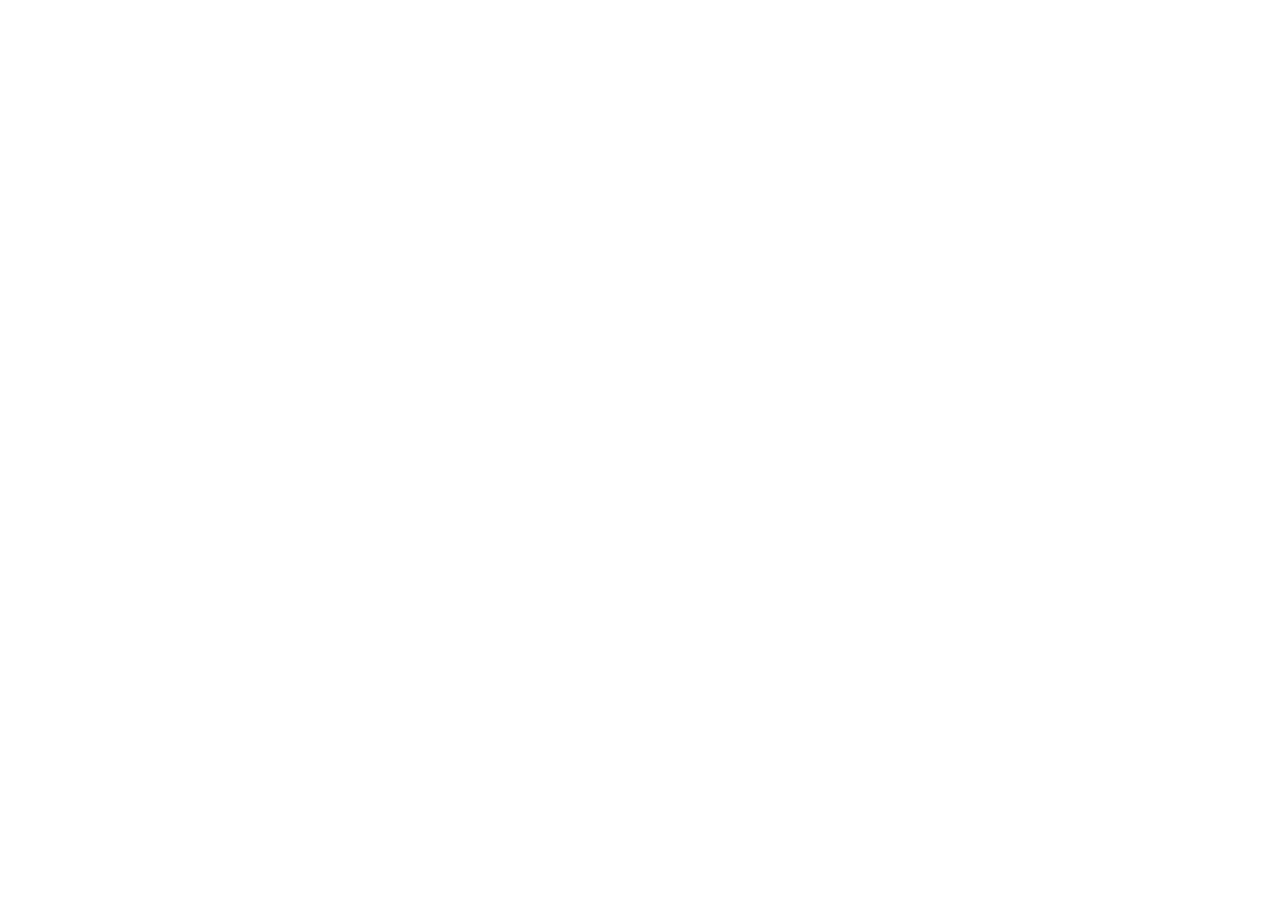
==== admin/index.html @ 5cfc0714 "Add Decap CMS no-code editor (admin/) for non-technical editing - admin/config.yml + admin/index.htm" ====
<!doctype html>
<html lang="en">
  <head>
    <meta charset="utf-8" />
    <meta name="viewport" content="width=device-width, initial-scale=1.0" />
    <meta name="robots" content="noindex" />
    <title>Epic Little Treasures — Editor</title>
  </head>
  <body>
    <!-- Login (Netlify Identity) -->
    <script src="https://identity.netlify.com/v1/netlify-identity-widget.js"></script>
    <!-- The editor itself (Decap CMS) -->
    <script src="https://unpkg.com/decap-cms@^3.6.0/dist/decap-cms.js"></script>
  </body>
</html>
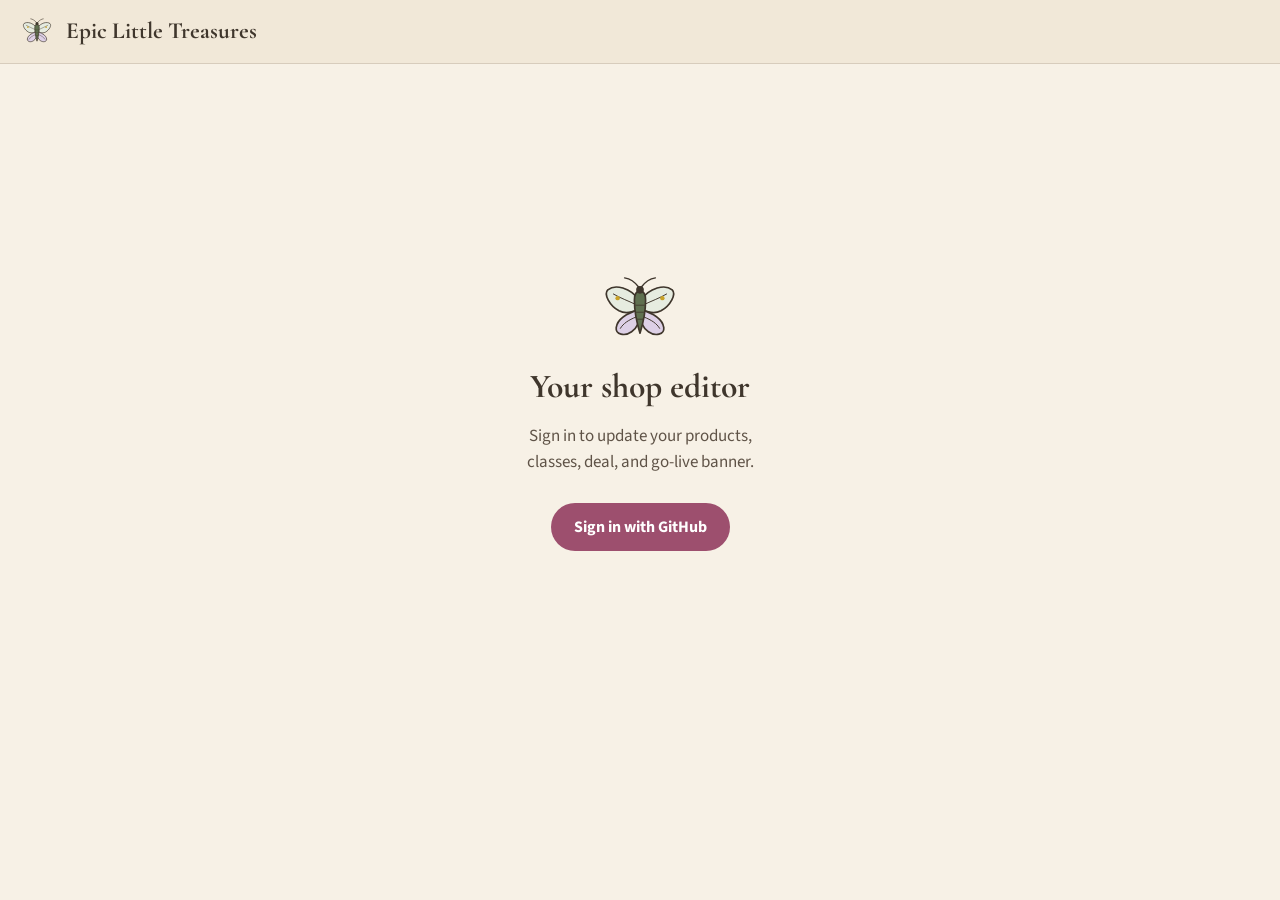
==== commit bf9f2582: "Retire Sveltia /admin — redirect to the new /manage editor The bespoke /manage editor is confirmed w" ====
--- a/admin/index.html
+++ b/admin/index.html
@@ -2,14 +2,15 @@
 <html lang="en">
   <head>
     <meta charset="utf-8" />
-    <meta name="viewport" content="width=device-width, initial-scale=1.0" />
     <meta name="robots" content="noindex" />
-    <title>Epic Little Treasures — Editor</title>
+    <meta http-equiv="refresh" content="0; url=/manage/" />
+    <title>Editor moved</title>
+    <link rel="canonical" href="https://www.epiclittletreasures.com/manage/" />
   </head>
   <body>
-    <!-- Login (Netlify Identity) -->
-    <script src="https://identity.netlify.com/v1/netlify-identity-widget.js"></script>
-    <!-- The editor itself (Decap CMS) -->
-    <script src="https://unpkg.com/decap-cms@^3.6.0/dist/decap-cms.js"></script>
+    <p>The editor has moved. <a href="/manage/">Open the editor →</a></p>
+    <script>
+      location.replace("/manage/");
+    </script>
   </body>
 </html>
